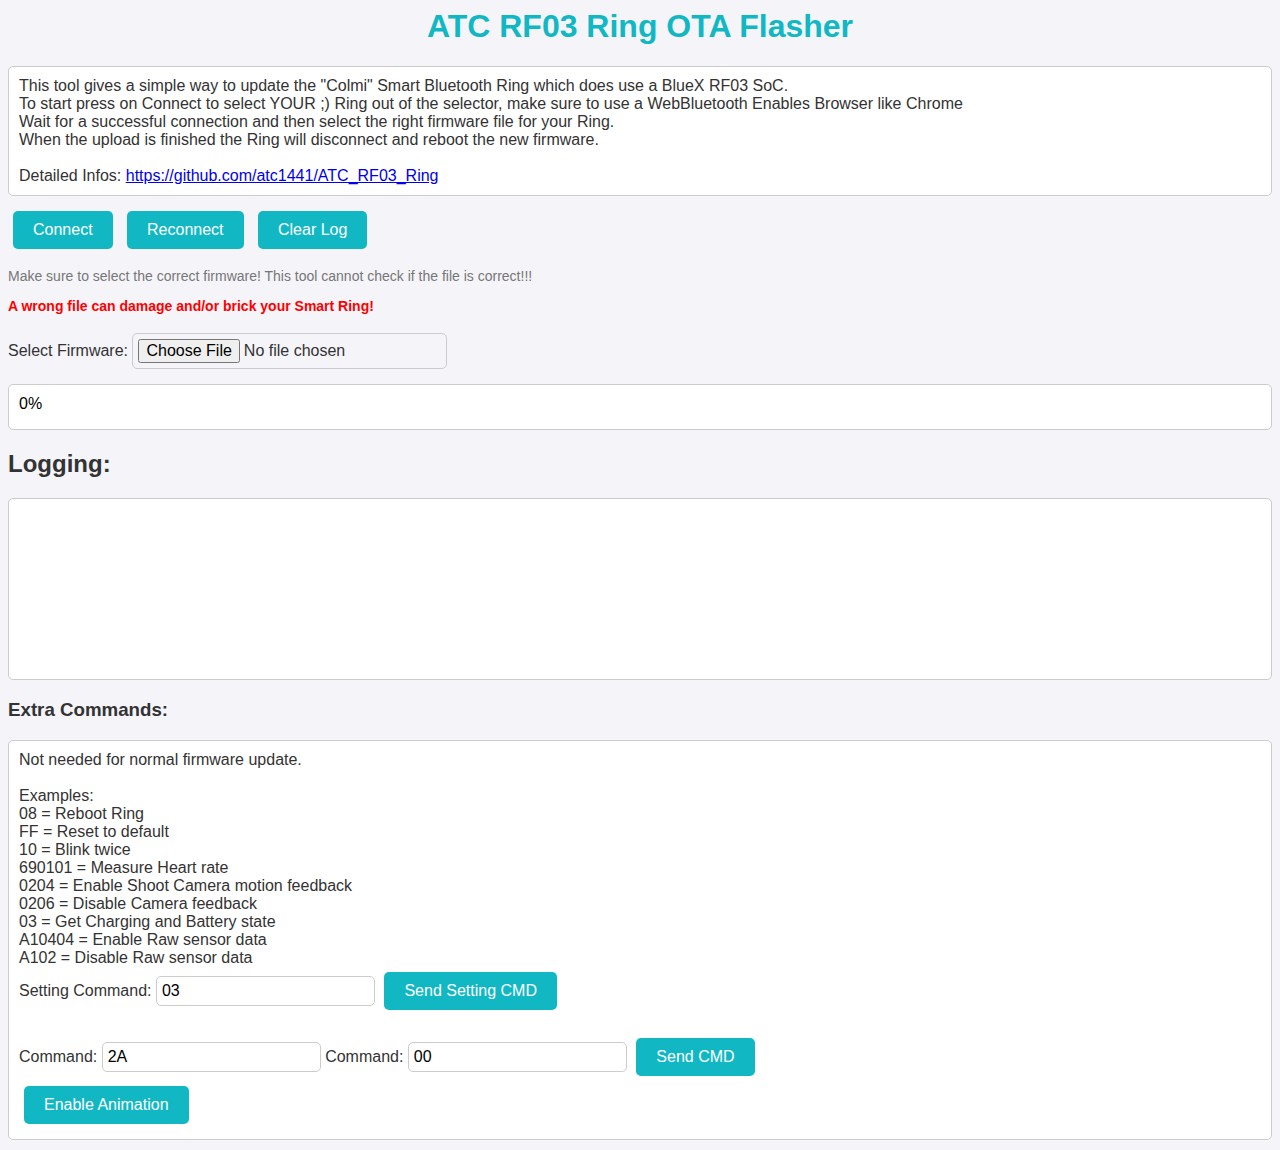
==== ATC_RF03_Writer.html @ a4834ad0 "Add files via upload" ====
<head>
  <meta charset="UTF-8">
  <meta name="viewport" content="width=device-width, initial-scale=1.0">
  <title>ATC_RF03_Ring</title>
  <style>
    body {
      font-family: 'Arial', sans-serif;
      background-color: #f4f4f9;
      color: #333;
    }

    h1 {
      color: #11b8c4;
      text-align: center;
    }

    button {
      background-color: #11b8c4;
      color: white;
      border: none;
      padding: 10px 20px;
      margin: 5px;
      cursor: pointer;
      border-radius: 5px;
      font-size: 16px;
    }

    button:hover {
      background-color: #11b8c4;
    }

    #log {
      border: 1px solid #ccc;
      overflow-y: auto;
      height: 160px;
      background-color: #ffffff;
      padding: 10px;
      margin-top: 20px;
      border-radius: 5px;
      font-family: monospace;
    }

    .progress-container,
    .debug-container {
      background-color: #ffffff;
      border: 1px solid #ccc;
      border-radius: 5px;
      padding: 10px;
      margin: 10px 0;
    }

    .progress-bar {
      height: 24px;
      width: 0;
      background-color: #11b8c4;
      text-align: center;
      color: rgb(0, 0, 0);
      border-radius: 5px;
      transition: width 0.3s;
    }

    input[type="file"],
    input[type="text"] {
      padding: 5px;
      margin: 5px 0;
      border: 1px solid #ccc;
      border-radius: 5px;
      font-size: 16px;
    }

    .instructions {
      font-size: 14px;
      color: #777;
    }

    .warning {
      color: red;
      font-weight: bold;
    }

    canvas {
      display: block;
    }

    #container {
      width: 100%;
      height: 40%;
      display: none;
      /* Start with the div hidden */
    }

    #controls {
      display: flex;
      justify-content: center;
      margin-top: 20px;
    }

    .slider-container {
      margin: 0 10px;
    }
  </style>
</head>

<body>
  <script src="three.min.js"></script>
  <script>
    let rotateX = 0;
    let rotateY = 0;
    let rotateZ = 0;

    let scene, camera, renderer, cylinder, animationId;

    function startAnimation() {
      let container = document.getElementById('container');
      if (container.style.display != 'block') {
        container.style.display = 'block';
        init();
        animate();
      }
      sendDataArray(hexToBytes("A10404"));
    }

    function init() {
      let container = document.getElementById('container');
      scene = new THREE.Scene();
      camera = new THREE.PerspectiveCamera(75, container.clientWidth / container.clientHeight, 0.1, 1000);
      camera.position.z = 5;
      renderer = new THREE.WebGLRenderer();
      renderer.setSize(container.clientWidth, container.clientHeight);
      container.appendChild(renderer.domElement);

      const radiusTop = 1;
      const radiusBottom = 1;
      const height = 0.6;
      const radialSegments = 100;
      const heightSegments = 1;
      const openEnded = true;

      const geometry = new THREE.CylinderGeometry(radiusTop, radiusBottom, height, radialSegments, heightSegments, openEnded);
      const material = new THREE.MeshBasicMaterial({ color: 0x0077ff, wireframe: true });
      cylinder = new THREE.Mesh(geometry, material);
      scene.add(cylinder);

      // Create a sphere
      const sphereGeometry = new THREE.SphereGeometry(0.2, 32, 32); // Adjust radius and segments as needed
      const sphereMaterial = new THREE.MeshBasicMaterial({ color: 0xff0000 });
      sphere = new THREE.Mesh(sphereGeometry, sphereMaterial);

      // Calculate the position to attach the sphere on the cylinder
      const attachPoint = new THREE.Vector3(1, 0, 0); // Example: attach at the top middle of the cylinder

      // Attach the sphere to the cylinder
      cylinder.add(sphere);
      sphere.position.copy(attachPoint);

      window.addEventListener('resize', onWindowResize);
    }

    function animate() {
      animationId = requestAnimationFrame(animate);
      if (cylinder) {
        cylinder.rotation.x = (rotateX);
        cylinder.rotation.y = (rotateY);
        cylinder.rotation.z = (rotateZ);
      }
      renderer.render(scene, camera);
    }

    function onWindowResize() {
      let container = document.getElementById('container');
      if (renderer && camera) {
        camera.aspect = container.clientWidth / container.clientHeight;
        camera.updateProjectionMatrix();
        renderer.setSize(container.clientWidth, container.clientHeight);
      }
    }

    function int16(uint16) {
      return uint16 > 32767 ? uint16 - 65536 : uint16;
    }

    function int12(uint12) {
      return uint12 > 2047 ? uint12 - 4096 : uint12;
    }
    // Function to convert raw ADC value to G value for a ±4G accelerometer
    function convertRawToG(rawValue) {
      const rangeG = 4; // ±4G
      return (rawValue / 2048) * rangeG;
    }
  </script>
  <script>

    let bleDevice;
    let gattServer;
    let Theservice;
    let ServiceMain;
    let settingsCharacteristics;
    let writeCharacteristic;
    let notifyCharacteristic;
    let settingsNotifyCharacteristics;
    let busy = false;
    let reconnectTrys = 0;

    let currentOTAstate = 0;
    let currentOTAposition = 0;
    let firmwareArray;
    let lenCompleteOTA = 0;
    let crc16allOTA;
    let checksumallOTA;

    function handleNotifyOTA(dataIn) {
      if (currentOTAstate == 0) {
        return; // nothing OTA related
      }
      //addLog("Now we handle the notify :)");
      if (checkACKdata(dataIn)) {
        let inCMD = hexToBytes(dataIn)[1] & 0xff;
        //addLog("In CMD: " + inCMD + " State: " + currentOTAstate);
        if (currentOTAstate == 1 && inCMD == 1) {
          sendcmd(bytesToHex(addHeader(2, hexToBytes("01" + intToHex4invers(lenCompleteOTA) + intToHex(crc16allOTA) + intToHex(checksumallOTA)))));
          currentOTAstate = 2;
        }
        else if (currentOTAstate == 2 && inCMD == 2) {
          if (otaBigPart())
            currentOTAstate = 3;
          else {
            resetOTAVariables();
            addLog("Here the OTA update should not be finished already!!!");
          }
        }
        else if (currentOTAstate == 3 && inCMD == 3) {
          if (!otaBigPart()) {
            currentOTAstate = 4;// Next step if data uplaod if done
            sendcmd(bytesToHex(addHeader(4, null)));
          }
        }
        else if (currentOTAstate == 4 && inCMD == 4) {
          sendcmd(bytesToHex(addHeader(5, null)));
          resetOTAVariables();
          addLog("The upload is done :), expect a disconnection now!");
        }

      } else {
        resetOTAVariables();
        return; // Wrong Rxed data
      }
    }

    function checkACKdata(arrayIn) {
      arrayIn = hexToBytes(arrayIn);
      if (arrayIn.length >= 6) {
        if (arrayIn[0] == 0xbc && arrayIn[2] == ((arrayIn.length - 6) & 0xff) && arrayIn[3] == (((arrayIn.length - 6) >> 8) & 0xff)) {
          var arrayCheck = new Uint8Array(arrayIn.length - 6);
          for (let i = 0; i < arrayCheck.length; i++) {
            arrayCheck[6 + i] = arrayIn[6 + i] & 0xff;
          }
          if (((arrayIn[5] << 8) | arrayIn[4]) == crc16(arrayCheck)) {
            return true;
          }
          addLog("Rx wrong CRC!");
        } else {
          addLog("Rx wrong header!");
        }
      } else
        addLog("Rx wrong LEN!");
      return false;
    }

    function addHeader(type, arrayIn) {
      var arrayOut = new Uint8Array((arrayIn == null ? 0 : arrayIn.length) + 6);
      arrayOut[0] = 0xBC;
      arrayOut[1] = type & 0xff;
      if (arrayIn != null && arrayIn.length > 0) {
        partCRC = crc16(arrayIn);
        arrayOut[2] = arrayIn.length & 0xff;
        arrayOut[3] = (arrayIn.length >> 8) & 0xff;
        arrayOut[4] = partCRC & 0xff;
        arrayOut[5] = (partCRC >> 8) & 0xff;
        for (let i = 0; i < arrayIn.length; i++) {
          arrayOut[6 + i] = arrayIn[i] & 0xff;
        }
      } else {
        arrayOut[2] = 0;
        arrayOut[3] = 0;
        arrayOut[4] = 0xff;
        arrayOut[5] = 0xff;
      }
      //addLog('Now ' + arrayIn.length + ' long part: ' + bytesToHex(arrayOut));
      return arrayOut;
    }

    function otaBigPart() {
      let i = currentOTAposition * 0x400;
      if (i < firmwareArray.length) {
        let lenLeft = 0x400;
        if (firmwareArray.length - i < 0x400)
          lenLeft = firmwareArray.length - i;
        var arrayOut = new Uint8Array(lenLeft + 2);
        arrayOut[0] = (currentOTAposition + 1) & 0xff;
        arrayOut[1] = ((currentOTAposition + 1) >> 8) & 0xff;
        for (let i1 = 0; i1 < lenLeft; i1++) {
          arrayOut[2 + i1] = firmwareArray[i + i1] & 0xff;
        }
        bigPacket = addHeader(3, arrayOut);
        addLog("Sending OTA Part: " + currentOTAposition + " from: " + Math.round(firmwareArray.length / 0x400));
        updateProgressBar();
        BLEsendBig(bigPacket);
        currentOTAposition++;
        return true;
      }
      addLog("No OTA Parts left");
      return false;
    }

    function otaStart() {
      currentOTAstate = 0;
      currentOTAposition = 0;
      lenCompleteOTA = firmwareArray.length;
      if (lenCompleteOTA > 12288000) {
        addLog("OTA Size is too big!");
        lenCompleteOTA = 0;
        return;
      }
      if (lenCompleteOTA == 0) {
        addLog("OTA Size is 0 no file selected?");
        return;
      }
      crc16allOTA = crc16(firmwareArray);
      checksumallOTA = checksum16(firmwareArray);
      addLog('Length OTA: ' + intToHex4invers(lenCompleteOTA));
      addLog('CRC All: ' + intToHex(crc16allOTA));
      addLog('Checksum All: ' + intToHex(checksumallOTA));
      currentOTAstate = 1;
      sendcmd(bytesToHex(addHeader(1, null)));
    }

    async function BLEsendBig(arrayIn) {
      let sizeBlock = 200 * 2;
      let theData = bytesToHex(arrayIn);
      while (theData.length > 0) {
        let currentLen = sizeBlock;
        if (theData.length < sizeBlock)
          currentLen = theData.length;
        await sendCommand(hexToBytes(theData.substring(0, currentLen)));
        theData = theData.substring(currentLen);
        delay(50);
      }
    }

    ////// Other non OTA cmd

    function checkNotifyData(dataIn) {
      dataIn = hexToBytes(dataIn);
      if (dataIn.length != 16)
        return;
      let crcTemp = 0;
      for (let i = 0; i < dataIn.length - 1; i++) {
        crcTemp = (crcTemp + dataIn[i]) & 0xff;
      }
      if (crcTemp == dataIn[15]) {
        switch (dataIn[0]) {
          case 0x73:// Notification
            {
              switch (dataIn[1]) {
                case 0x01:// Something sync today data HRS
                  break;
                case 0x02:// Something sync single bp
                  break;
                case 0x03:// Something sync today SPo2 data
                  break;
                case 0x04:// Something sync step detailsingle
                  break;
                case 0x05:// Something temperature
                  break;
                case 0x06:// Something Sync today sport
                  break;
                case 0x07:// Something sport ended
                  break;
                case 0x10:// Something targed setting resp
                  break;
                case 0x0C:
                  addLog("Battery at: " + dataIn[2] + "%");
                  break;
                case 0x0D:// Something blood sugar
                  break;
                case 0x12:// steps, calorie, distance each uint24
                  addLog("Steps: " + ((dataIn[2] << 16) | (dataIn[3] << 8) | dataIn[4]) + " Calorie: " + ((dataIn[5] << 16) | (dataIn[6] << 8) | dataIn[7]) / 1000 + " Distance: " + ((dataIn[8] << 16) | (dataIn[9] << 8) | dataIn[10]));
                  break;
              }
            }
            break;
          case 0x03:
            if (dataIn[1] != 0)
              addLog("Battery at: " + dataIn[1] + "%");
            break;
          case 0xA1:
            if (dataIn[1] == 1) {
              addLog("Raw Blood: " + int16((dataIn[2] << 8) | dataIn[3]) + " Max:" + dataIn[5] + " Max:" + dataIn[7] + " Max:" + dataIn[9]);
            }
            if (dataIn[1] == 2) {
              addLog("HRS Raw: " + int16((dataIn[2] << 8) | dataIn[3]) + " Max:" + int16((dataIn[4] << 8) | dataIn[5]) + " Min:" + int16((dataIn[6] << 8) | dataIn[7]) + " Difference:" + int16((dataIn[8] << 8) | dataIn[9]));
            }
            if (dataIn[1] == 3) {
              let rawY = int12((((dataIn[2] << 4) | (dataIn[3] & 0xf)) & 0xfff));
              let rawZ = int12((((dataIn[4] << 4) | (dataIn[5] & 0xf)) & 0xfff));
              let rawX = int12((((dataIn[6] << 4) | (dataIn[7] & 0xf)) & 0xfff));
              const Ax = convertRawToG(rawX);
              const Ay = convertRawToG(rawY);
              const Az = convertRawToG(rawZ);
              rotateX = Math.atan2(Ax, Math.sqrt(Ay * Ay + Az * Az));
              rotateY = Math.atan2(Ay, Math.sqrt(Ax * Ax + Az * Az));
              rotateZ = Math.atan2(Az, Math.sqrt(Ax * Ax + Ay * Ay));
              addLog("Raw ACCL Data X:" + rawX + " Y:" + rawY + " Z:" + rawZ);
            }
            break;
          case 0x69:
            if (dataIn[3])
              addLog("Heart Rate at: " + dataIn[3] + " bpm");
            else
              addLog("Please wait...");
            if (dataIn[2])
              addLog("Ring not on finger!");
            break;
        }

      }
    }

    async function sendDataArray(arrayIn) {
      if (arrayIn.length > 15) {
        addLog("Data too long!");
        return;
      }
      var arrayOut = new Uint8Array(16);
      for (let i = 0; i < arrayIn.length; i++) {
        arrayOut[i] = arrayIn[i] & 0xff;
        arrayOut[15] = (arrayOut[15] + arrayOut[i]) & 0xff;
      }
      await sendSettingcmd(bytesToHex(arrayOut));
    }

    async function sendcmdCMD(cmd, dataIn) {
      sendcmd(bytesToHex(addHeader(hexToBytes(cmd)[0], hexToBytes(dataIn))));
    }
    ////// Other non OTA cmd

    function resetOTAVariables() {
      currentOTAstate = 0;
      currentOTAposition = 0;
      lenCompleteOTA = 0;
      firmwareArray = null;
      updateProgressBar();
    }

    function resetVariables() {
      busy = false;
      gattServer = null;
      Theservice = null;
      writeCharacteristic = null;
      settingsCharacteristics = null;
      notifyCharacteristic = null;
      settingsNotifyCharacteristics = null;
      resetOTAVariables();
      document.getElementById("log").value = '';
    }

    function handleError(error) {
      console.log(error);
      resetVariables();
      if (bleDevice == null)
        return;
      if (reconnectTrys <= 5) {
        reconnectTrys++;
        connect();
      }
      else {
        addLog("Was not able to connect, aborting");
        reconnectTrys = 0;
      }
    }

    async function sendCommand(cmd) {
      if (writeCharacteristic) {
        await writeCharacteristic.writeValue(cmd);
      }
    }

    async function sendSettingscmd(cmd) {
      if (settingsCharacteristics) {
        await settingsCharacteristics.writeValue(cmd);
      }
    }

    function sendcmd(cmdTXT) {
      console.log('SendCMDnow');
      let cmd = hexToBytes(cmdTXT);
      addLog('Send CMD: ' + cmdTXT);
      console.log('Send CMD: ');
      console.log(cmdTXT);
      console.log('Send CMD bytes: ');
      console.log(cmd);
      sendCommand(cmd).then(() => {
        console.log('CMD was Send');
      })
        .catch(handleError);
    }

    function sendSettingcmd(cmdTXT) {
      console.log('SendCMDnow');
      let cmd = hexToBytes(cmdTXT);
      addLog('Send CMD: ' + cmdTXT);
      console.log('Send CMD: ');
      console.log(cmdTXT);
      console.log('Send CMD bytes: ');
      console.log(cmd);
      sendSettingscmd(cmd).then(() => {
        console.log('CMD was Send');
      })
        .catch(handleError);
    }

    function disconnect() {
      resetVariables();
      console.log('Disconnected.');
      addLog('Disconnected.');
      document.getElementById("connectbutton").innerHTML = 'Connect';
    }

    function handleNotify(data) {
      addLog("Got bytes: " + bytesToHex(data.buffer));
      handleNotifyOTA(bytesToHex(data.buffer));
    }

    function handleSettingsNotify(data) {
      addLog("Got Settings bytes: " + bytesToHex(data.buffer));
      checkNotifyData(bytesToHex(data.buffer));
    }

    function preConnect() {
      if (gattServer != null && gattServer.connected) {
        if (bleDevice != null && bleDevice.gatt.connected)
          bleDevice.gatt.disconnect();
      }
      else {
        connectTrys = 0;
        navigator.bluetooth.requestDevice({ optionalServices: ['de5bf728-d711-4e47-af26-65e3012a5dc7', '6e40fff0-b5a3-f393-e0a9-e50e24dcca9e'], acceptAllDevices: true }).then(device => {
          device.addEventListener('gattserverdisconnected', disconnect);
          bleDevice = device;
          connect();
        }).catch(handleError);
      }
    }

    function reConnect() {
      connectTrys = 0;
      if (bleDevice != null && bleDevice.gatt.connected)
        bleDevice.gatt.disconnect();
      resetVariables();
      addLog("Reconnect");
      setTimeout(function () { connect(); }, 300);
    }

    function connect() {
      if (writeCharacteristic == null) {
        addLog("Connecting to: " + bleDevice.name);
        bleDevice.gatt.connect().then(server => {
          console.log('> Found GATT server');
          gattServer = server;
          return gattServer.getPrimaryService('de5bf728-d711-4e47-af26-65e3012a5dc7');
        })
          .then(service => {
            console.log('> Found service');
            Theservice = service;
            return Theservice.getCharacteristic('de5bf72a-d711-4e47-af26-65e3012a5dc7');
          })
          .then(characteristic => {
            console.log('> Found write characteristic');
            addLog('> Found write characteristic');
            document.getElementById("connectbutton").innerHTML = 'Disconnect';
            writeCharacteristic = characteristic;
            return Theservice.getCharacteristic('de5bf729-d711-4e47-af26-65e3012a5dc7');
          }).then(characteristic => {
            notifyCharacteristic = characteristic;
            return notifyCharacteristic.startNotifications().then(() => {
              notifyCharacteristic.addEventListener('characteristicvaluechanged', event => {
                var value = event.target.value;
                handleNotify(value);
              });
              connect_to_rxtx();
            });
          })
          .catch(handleError);
      }
    }

    function connect_to_rxtx() {
      gattServer.getPrimaryServices().then(services => {
        for (var i = 0; i < services.length; i++) {
          console.log("Services: " + services[i].uuid);
          if (services[i].uuid == "6e40fff0-b5a3-f393-e0a9-e50e24dcca9e") {
            gattServer.getPrimaryService('6e40fff0-b5a3-f393-e0a9-e50e24dcca9e')
              .then(service => {
                addLog("Found custom Main service");
                ServiceMain = service;
                return ServiceMain.getCharacteristic('6e400002-b5a3-f393-e0a9-e50e24dcca9e');
              }).then(characteristic => {
                addLog("Found custom write characteristic");
                settingsCharacteristics = characteristic;
                return ServiceMain.getCharacteristic('6e400003-b5a3-f393-e0a9-e50e24dcca9e');
              }).then(characteristic => {
                addLog("Found custom notify characteristic");
                settingsNotifyCharacteristics = characteristic;
                addLog("CONNECTED, you can now select the firmware and it will be directly flashed.");
                sendDataArray(hexToBytes("03"));
                return settingsNotifyCharacteristics.startNotifications().then(() => {
                  settingsNotifyCharacteristics.addEventListener('characteristicvaluechanged', event => {
                    var value = event.target.value;
                    handleSettingsNotify(value);
                  });
                });
              }).catch();
            return;
          }
        }
      }).catch();
    }

    function addLog(logTXT) {
      var today = new Date();
      var time = ("0" + today.getHours()).slice(-2) + ":" + ("0" + today.getMinutes()).slice(-2) + ":" + ("0" + today.getSeconds()).slice(-2) + " : ";
      document.getElementById("log").innerHTML += time + logTXT + '<br>';
      console.log(time + logTXT);
      while ((document.getElementById("log").innerHTML.match(/<br>/g) || []).length > 10) {
        var logs_br_position = document.getElementById("log").innerHTML.search("<br>");
        document.getElementById("log").innerHTML = document.getElementById("log").innerHTML.substring(logs_br_position + 4);
      }
    }

    function delay(delayInms) {
      return new Promise(resolve => {
        setTimeout(() => {
          resolve(2);
        }, delayInms);
      });
    }

    function hexToBytes(hex) {
      for (var bytes = [], c = 0; c < hex.length; c += 2)
        bytes.push(parseInt(hex.substr(c, 2), 16));
      return new Uint8Array(bytes);
    }

    function bytesToHex(data) {
      return new Uint8Array(data).reduce(function (memo, i) {
        return memo + ("0" + i.toString(16)).slice(-2);
      }, "");
    }

    function byteToHex(intIn) {
      var stringOut = "";
      stringOut = ("0" + intIn.toString(16)).substr(-2)
      return stringOut;
    }

    function intToHex(intIn) {
      var stringOut = "";
      stringOut = ("0000" + intIn.toString(16)).substr(-4)
      return stringOut.substring(2, 4) + stringOut.substring(0, 2);
    }

    function intToHex4(intIn) {
      var stringOut = "";
      stringOut = ("00000000" + intIn.toString(16)).substr(-8)
      return stringOut;
    }

    function intToHex4invers(intIn) {
      var stringOut = "";
      stringOut = ("00000000" + intIn.toString(16)).substr(-8)
      return stringOut.substring(6, 8) + stringOut.substring(4, 6) + stringOut.substring(2, 4) + stringOut.substring(0, 2);
    }

    function crc16(arrayIn) {
      let crcOut = 0xffff;
      if (arrayIn.length == 0)
        return crcOut;
      for (let i = 0; i < arrayIn.length; i++) {
        crcOut ^= arrayIn[i] & 0xff;
        for (let i1 = 0; i1 < 8; i1++) {
          crcOut = (crcOut & 1) != 0 ? (crcOut >> 1) ^ 0xA001 : crcOut >> 1;
        }
      }
      return crcOut & 0xffff;
    }

    function checksum16(arrayIn) {
      let ChecksumOut = 0;
      if (arrayIn.length == 0)
        return ChecksumOut;
      for (let i = 0; i < arrayIn.length; i++) {
        ChecksumOut += arrayIn[i] & 0xff;
      }
      return ChecksumOut & 0xffff;
    }

    window.onload = function () {
      document.querySelector("#file").addEventListener("change", function () {
        var reader = new FileReader();
        reader.onload = function () {
          firmwareArray = hexToBytes(bytesToHex(this.result));
          addLog("File was selected, size: " + firmwareArray.length + " bytes");
          otaStart();
        }
        if (this.files[0] != null)
          reader.readAsArrayBuffer(this.files[0]);
        else
          addLog("No file selected");
      }, false);
    }

    function resetFileSelector() {
      document.getElementById("file").value = '';
    };

    function updateProgressBar() {
      const progressBar = document.getElementById("progress-bar");
      percentage = 0;
      if (firmwareArray != null)
        percentage = Math.floor((currentOTAposition / Math.ceil(firmwareArray.length / 0x400)) * 100);
      progressBar.style.width = percentage + '%';
      progressBar.textContent = percentage + '%';
    }

    function handleKeyPressArray(event) {
      if (event.keyCode === 13) { // 13 is the Enter key code
        event.preventDefault(); // Prevent the default action (form submission)
        sendDataArray(hexToBytes(document.getElementById('cmdSTXT').value));
      }
    }
    function handleKeyPressCmd(event) {
      if (event.keyCode === 13) { // 13 is the Enter key code
        event.preventDefault(); // Prevent the default action (form submission)
        sendcmdCMD(document.getElementById('cmdTXT').value, document.getElementById('cmdTXTdata').value);
      }
    }
  </script>

  <h1>ATC RF03 Ring OTA Flasher</h1>
  <div class="debug-container">
    This tool gives a simple way to update the "Colmi" Smart Bluetooth Ring which does use a BlueX RF03 SoC.<br>
    To start press on Connect to select YOUR ;) Ring out of the selector, make sure to use a WebBluetooth Enables
    Browser like Chrome<br>
    Wait for a successful connection and then select the right firmware file for your Ring.<br>
    When the upload is finished the Ring will disconnect and reboot the new firmware.<br><br>

    Detailed Infos: <a href="https://github.com/atc1441/ATC_RF03_Ring"
      target="_blank">https://github.com/atc1441/ATC_RF03_Ring</a><br>
  </div>
  <button id="connectbutton" type="button" onclick="preConnect();">Connect</button>
  <button type="button" onclick="reConnect();">Reconnect</button>
  <button type="button" onclick="document.getElementById('log').innerHTML = '';">Clear Log</button>

  <div class="instructions">
    <p>Make sure to select the correct firmware! This tool cannot check if the file is correct!!!</p>
    <p class="warning">A wrong file can damage and/or brick your Smart Ring!</p>
  </div>

  <label for="file">Select Firmware:</label>
  <input type="file" accept=".bin" id="file" onclick="resetFileSelector();" />

  <div class="progress-container">
    <div id="progress-bar" class="progress-bar">0%</div>
  </div>

  <h2>Logging:</h2>
  <div id="log"></div>
  <h3>Extra Commands:</h3>
  <div class="debug-container">
    Not needed for normal firmware update.<br><br>
    Examples:<br>
    08 = Reboot Ring<br>
    FF = Reset to default<br>
    10 = Blink twice<br>
    690101 = Measure Heart rate<br>
    0204 = Enable Shoot Camera motion feedback<br>
    0206 = Disable Camera feedback<br>
    03 = Get Charging and Battery state<br>
    A10404 = Enable Raw sensor data<br>
    A102 = Disable Raw sensor data<br>
    <label for="cmdSTXT">Setting Command:</label>
    <input type="text" id="cmdSTXT" value="03" onkeydown="handleKeyPressArray(event)">
    <button type="button" onclick="sendDataArray(hexToBytes(document.getElementById('cmdSTXT').value));">Send Setting
      CMD</button><br><br>

    <label for="cmdTXT">Command:</label>
    <input type="text" id="cmdTXT" value="2A" onkeydown="handleKeyPressCmd(event)">
    <label for="cmdTXTdata">Command:</label>
    <input type="text" id="cmdTXTdata" value="00" onkeydown="handleKeyPressCmd(event)">
    <button type="button"
      onclick="sendcmdCMD(document.getElementById('cmdTXT').value,document.getElementById('cmdTXTdata').value);">Send
      CMD</button><br>
    <button type="button" onclick="startAnimation();">Enable Animation</button>
  </div>
  <div id="container"></div>

</body>

</html>
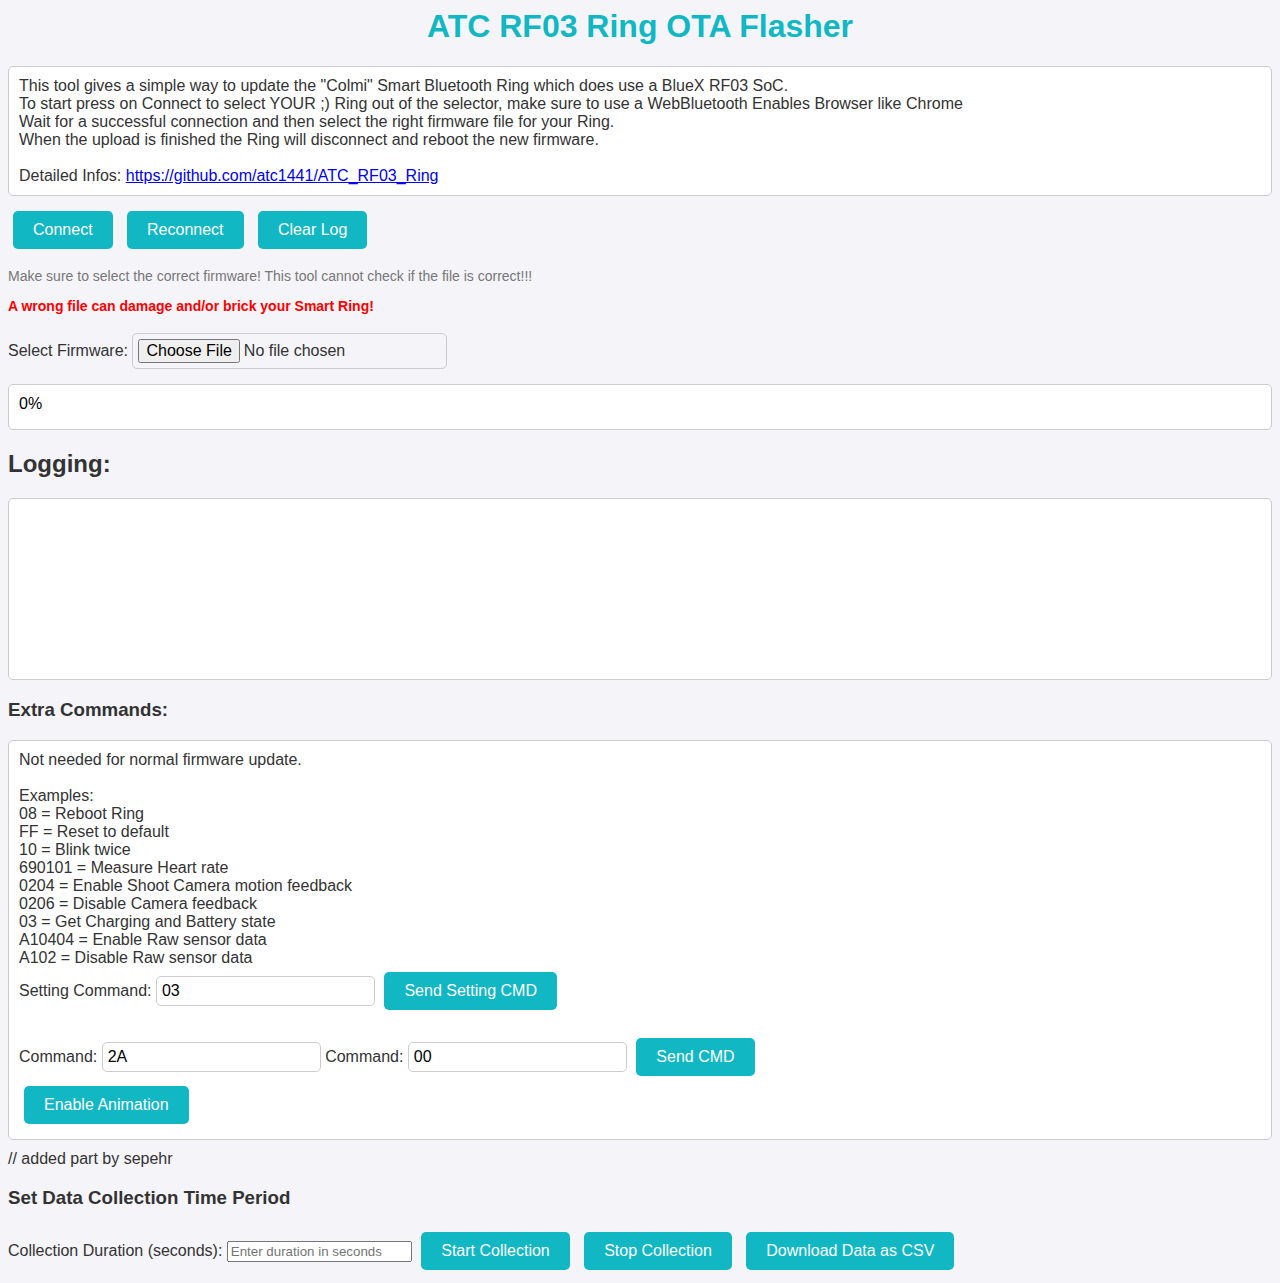
==== commit 4387f321: "Update ATC_RF03_Writer.html" ====
--- a/ATC_RF03_Writer.html
+++ b/ATC_RF03_Writer.html
@@ -803,6 +803,79 @@
   </div>
   <div id="container"></div>
 
+
+  // added part by sepehr
+  <h3>Set Data Collection Time Period</h3>
+  <label for="collectionTime">Collection Duration (seconds):</label>
+  <input type="number" id="collectionTime" min="1" placeholder="Enter duration in seconds">
+  <button type="button" onclick="startDataCollection();">Start Collection</button>
+  <button type="button" onclick="stopDataCollection();">Stop Collection</button>
+  <button type="button" onclick="downloadCSV();">Download Data as CSV</button>
+
+  <script>
+    let dataCollection = [];
+    let collectionInterval;
+    let isCollecting = false;
+
+    function startDataCollection() {
+      const duration = parseInt(document.getElementById('collectionTime').value);
+      if (isNaN(duration) || duration <= 0) {
+        alert("Please enter a valid time period in seconds.");
+        return;
+      }
+      
+      dataCollection = [];
+      isCollecting = true;
+      sendDataArray(hexToBytes("A10404")); // Command to start data collection
+      
+      // Stop data collection after the specified time period
+      collectionInterval = setTimeout(() => {
+        stopDataCollection();
+      }, duration * 1000);
+      
+      addLog("Data collection started for " + duration + " seconds.");
+    }
+
+    function stopDataCollection() {
+      if (!isCollecting) return;
+      clearTimeout(collectionInterval);
+      isCollecting = false;
+      sendDataArray(hexToBytes("A102")); // Command to stop data collection
+      addLog("Data collection stopped.");
+    }
+
+    function handleSettingsNotify(data) {
+      if (isCollecting) {
+        const hexData = bytesToHex(data.buffer);
+        dataCollection.push({ timestamp: new Date().toISOString(), data: hexData });
+      }
+      checkNotifyData(bytesToHex(data.buffer));
+    }
+
+    function downloadCSV() {
+      if (dataCollection.length === 0) {
+        alert("No data to download. Please start a data collection first.");
+        return;
+      }
+      
+      let csvContent = "data:text/csv;charset=utf-8,";
+      csvContent += "Timestamp,Data\n";
+      dataCollection.forEach(row => {
+        csvContent += `${row.timestamp},${row.data}\n`;
+      });
+
+      const encodedUri = encodeURI(csvContent);
+      const link = document.createElement("a");
+      link.setAttribute("href", encodedUri);
+      link.setAttribute("download", "colmi_ring_data.csv");
+      document.body.appendChild(link);
+      link.click();
+      document.body.removeChild(link);
+
+      addLog("Data downloaded as CSV.");
+    }
+  </script>
+  
 </body>
 
 </html>